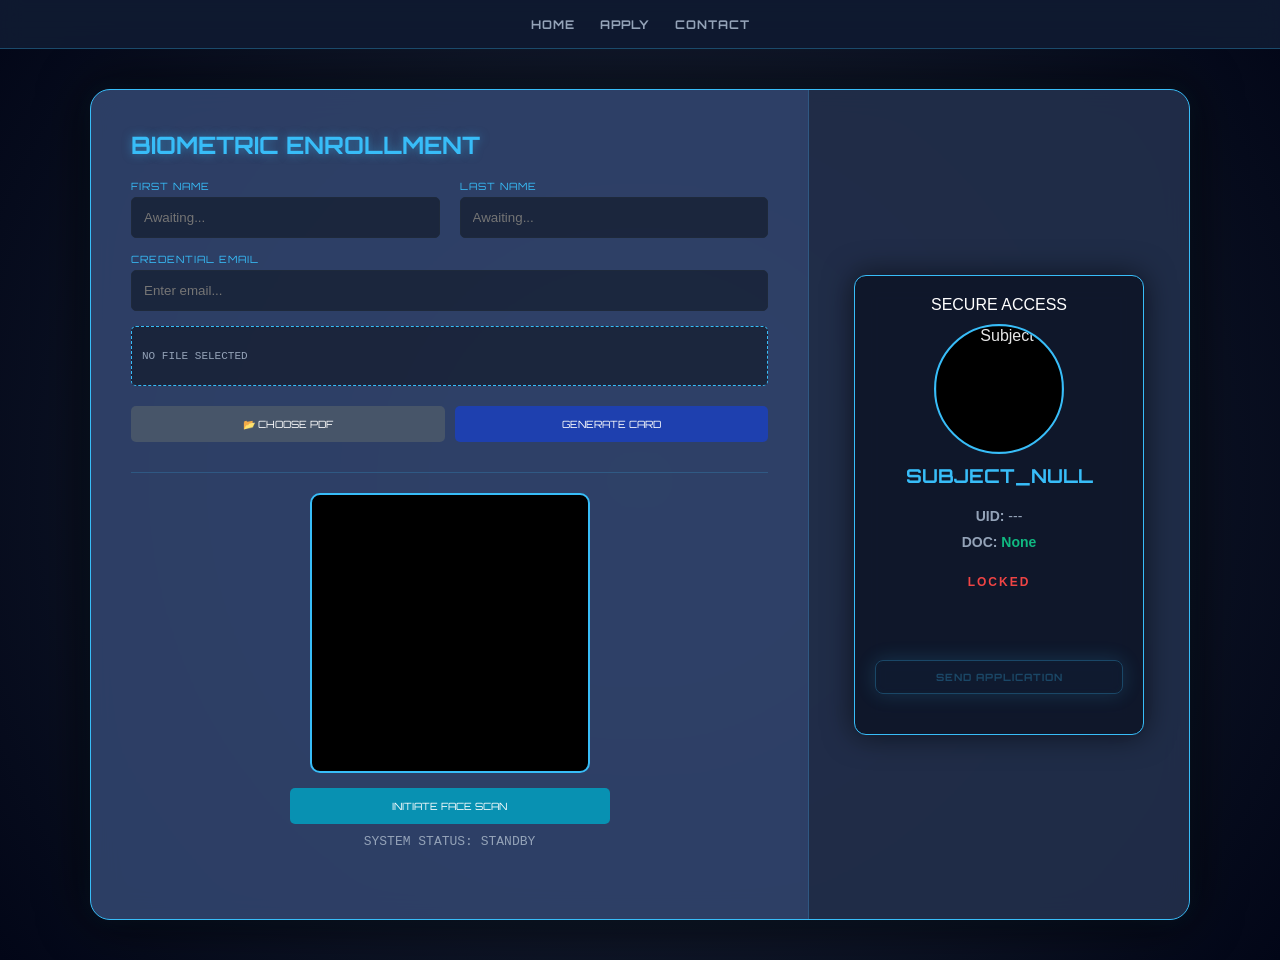
==== apply/apply.html @ 1d7ee91d "Initial stable version of portal Co-authored-by: Copilot <copilot@github.com>" ====
<!DOCTYPE html>
<html lang="en">

<head>
  <meta charset="UTF-8">
  <meta name="viewport" content="width=device-width, initial-scale=1.0">
  <title>Biometric Enrollment | Careers Portal</title>
  <link href="https://fonts.googleapis.com/css2?family=Orbitron:wght@400;700&display=swap" rel="stylesheet">
  <link rel="stylesheet" href="../main/main.css">
  <link rel="stylesheet" href="./apply.css">
</head>

<body class="terminal-body">
  <header>
    <nav class="navbar">
      <ul>
        <li><a href="../main/main.html">Home</a></li>
        <li><a href="./apply.html">Apply</a></li>
        <li><a href="../contact/contact.html">Contact</a></li>
      </ul>
    </nav>
  </header>

  <section id="apply-section">
    <div class="terminal-window">
      <div class="terminal-left">
        <h2 class="terminal-title">BIOMETRIC ENROLLMENT</h2>

        <form id="application-form">
          <div class="input-row">
            <div class="input-group">
              <label>FIRST NAME</label>
              <input type="text" id="first-name-field" placeholder="Awaiting..." required>
            </div>
            <div class="input-group">
              <label>LAST NAME</label>
              <input type="text" id="last-name-field" placeholder="Awaiting..." required>
            </div>
          </div>

          <div class="input-group">
            <label>CREDENTIAL EMAIL</label>
            <input type="email" id="email-field" placeholder="Enter email..." required>
          </div>

          <div class="file-management">
            <div class="file-preview-zone" id="file-preview-zone">
              <span id="file-display-name">NO FILE SELECTED</span>
            </div>
            <div class="action-buttons">
              <button type="button" class="tech-btn upload-btn"
                onclick="document.getElementById('file-input').click()">📂 CHOOSE PDF</button>
              <input type="file" id="file-input" accept=".pdf" hidden>
              <button type="button" id="preview-btn" class="tech-btn preview-btn">GENERATE CARD</button>
            </div>
          </div>

          <div class="camera-wrap">
            <div class="video-container">
              <video id="webcam-view" autoplay playsinline></video>
              <canvas id="capture-canvas" style="display:none;"></canvas>
              <div class="scan-net"></div>
              <div class="laser-bar" id="laser"></div>
            </div>
            <button type="button" id="scan-button" class="tech-btn scan-btn">INITIATE FACE SCAN</button>
            <p id="status-text">SYSTEM STATUS: STANDBY</p>
          </div>
        </form>
      </div>

      <div class="terminal-right">
        <div class="id-card-modern neon-glow">
          <div class="card-header">
            <div class="chip"></div>
            <span class="auth-stamp">SECURE ACCESS</span>
          </div>
          <div class="photo-area">
            <img src="https://via.placeholder.com/150" id="user-photo" alt="Subject">
          </div>
          <div class="card-body">
            <h3 id="preview-name">SUBJECT_NULL</h3>
            <p><strong>UID:</strong> <span id="preview-email">---</span></p>

            <div id="card-file-visual" class="card-file-thumb"></div>

            <p><strong>DOC:</strong> <span id="preview-file">None</span></p>
          </div>
          <div class="verify-badge locked" id="badge">LOCKED</div>
          <button type="submit" id="submit-button" class="neon-glass-btn" enabled>SEND APPLICATION</button>
        </div>
      </div>
    </div>
  </section>

  <script src="../main/main.js"></script>
  <script src="./apply.js"></script>
</body>

</html>
---- main/main.css ----
/* --- 1. GLOBAL RESET --- */
* {
    margin: 0;
    padding: 0;
    box-sizing: border-box;
    font-family: Arial, sans-serif;
}

/* --- HOME PAGE OVERHAUL --- */
body {
    background-color: #0a3e54; /* Deep Space Blue */
    color: #f8fafc;
    margin: 0;
    font-family: 'monospace';
}

h1 {
    font-family: 'Orbitron', sans-serif;
    color: #38bdf8;
    text-shadow: 0 0 20px rgba(56, 189, 248, 0.3);
    margin-top: 50px;
}

/* Style the images so they don't look too "bright" */
img {
    border-radius: 15px;
    border: 1px solid rgba(56, 189, 248, 0.2);
    box-shadow: 0 10px 30px rgba(0,0,0,0.5);
    filter: brightness(0.9); /* Subtly darkens images to match theme */
}

/* --- 2. NAVIGATION BAR --- */
header {
    background-color: #004a99;
    width: 100%;
}

.navbar {
    padding: 15px 0;
    position: sticky;
    top: 0;
    z-index: 1000;
}

.navbar ul {
    display: flex;
    justify-content: center;
    list-style: none;
    gap: 30px;
}

.navbar a {
    color: white;
    text-decoration: none;
    font-size: 1rem;
    font-weight: bold;
    transition: 0.3s;
}

.navbar a:hover {
    color: #38bdf8;
}

/* --- 3. HERO SLIDER --- */
.page-section {
    max-width: 1200px;
    margin: 0 auto;
    padding: 40px 20px;
    text-align: center;
}

.hero-text {
    margin-bottom: 30px;
}

.hero-text h1 {
    color: #004a99;
    font-size: 2.5rem;
}

.hero-banner {
    position: relative;
    width: 100%;
    height: 450px; 
    overflow: hidden;
    border-radius: 15px;
    box-shadow: 0 10px 30px rgba(0,0,0,0.1);
}

.slider-container {
    width: 100%;
    height: 100%;
    position: relative;
}

.slider-track {
    display: flex;
    height: 100%;
    transition: transform 0.8s cubic-bezier(0.45, 0, 0.55, 1);
}

.slide-link {
    min-width: 100%; 
    height: 100%;
}

.slide-link img {
    width: 100%;
    height: 100%;
    object-fit: cover;
    display: block;
}

.slider-btn {
    position: absolute;
    top: 50%;
    transform: translateY(-50%);
    background: rgba(255, 255, 255, 0.8);
    border: none;
    padding: 15px;
    cursor: pointer;
    z-index: 10;
    border-radius: 50%;
}

.prev { left: 20px; }
.next { right: 20px; }

/* --- 4. CARD LAYOUT (The missing part that was scrambling) --- */
.card-container {
    display: flex;
    justify-content: center;
    gap: 20px;
    margin-top: 50px;
    flex-wrap: wrap; /* Allows cards to wrap on mobile */
}

.card {
    background: white;
    border-radius: 10px;
    overflow: hidden;
    width: 300px; /* Fixed width for consistency */
    box-shadow: 0 4px 10px rgba(0,0,0,0.1);
    transition: transform 0.3s;
}

.card:hover {
    transform: translateY(-10px);
}

.card img {
    width: 100%;
    height: 180px;
    object-fit: cover;
}

.card-footer {
    background: #004a99;
    color: white;
    padding: 15px;
    font-weight: bold;
}

.card-link {
    text-decoration: none;
}

/* --- 5. FOOTER --- */
footer {
    background-color: #004a99;
    margin-top: 60px;
}

.footer-content {
    color: white;
    padding: 40px 0;
    text-align: center;
}

.social-icons a {
    color: white;
    font-size: 1.8rem;
    margin: 0 15px;
    text-decoration: none;
}


/* --- OVERHAUL THE CTA SECTION (The Grey Box) --- */
.home-cta {
    background: rgba(15, 23, 42, 0.8); /* Dark glass instead of grey */
    backdrop-filter: blur(10px);
    border: 1px solid rgba(56, 189, 248, 0.2);
    padding: 60px 20px;
    margin: 40px auto;
    max-width: 900px;
    border-radius: 15px;
    text-align: center;
    box-shadow: 0 0 20px rgba(0, 0, 0, 0.5);
}

.home-cta h2 {
    font-family: 'Orbitron', sans-serif;
    color: #38bdf8; /* Cyan Glow */
    text-transform: uppercase;
    letter-spacing: 2px;
    margin-bottom: 10px;
}

.home-cta p {
    color: #94a3b8;
    font-family: 'monospace';
}

/* --- THE BUTTONS INSIDE CTA --- */
.cta-buttons {
    display: flex;
    justify-content: center;
    gap: 20px;
    margin-top: 30px;
}

.btn-secondary {
    background: transparent;
    border: 1px solid #38bdf8;
    color: #38bdf8;
    padding: 12px 24px;
    font-family: 'Orbitron', sans-serif;
    font-size: 11px;
    text-decoration: none;
    transition: all 0.3s ease;
}

.btn-secondary:hover {
    background: #38bdf8;
    color: #0f172a;
    box-shadow: 0 0 15px #38bdf8;
}

/* --- THE FOOTER (Solid Blue Fix) --- */
footer {
    background: rgba(15, 23, 42, 0.95) !important; /* Dark instead of Blue */
    border-top: 1px solid rgba(56, 189, 248, 0.3);
    padding: 30px 0;
    color: #94a3b8;
    font-family: 'monospace';
    text-align: center;
}

.social-links a {
    color: #38bdf8;
    margin: 0 10px;
    font-size: 18px;
    transition: 0.3s;
}

.social-links a:hover {
    text-shadow: 0 0 10px #38bdf8;
}

/* --- THE NEON BUTTONS --- */
.btn-secondary {
    display: inline-block;
    padding: 12px 28px;
    text-decoration: none;
    font-family: 'Orbitron', sans-serif;
    font-size: 13px;
    font-weight: bold;
    color: #f9fbfc;
    background: rgba(2, 19, 117, 0.991);
    border: 1px solid #050505;
    border-radius: 8px;
    text-transform: uppercase;
    transition: all 0.3s ease;
    box-shadow: 0 0 5px rgba(100, 102, 103, 0.2);
}

.btn-secondary:hover {
    background: #68c9f3;
    color: #021e61; /* Dark text on hover */
    box-shadow: 0 0 20px rgba(56, 189, 248, 0.6);
    transform: translateY(-2px);
}

/* Responsive fix for Mobile */
@media (max-width: 600px) {
    .cta-buttons {
        flex-direction: column;
        align-items: center;
    }
    .btn-secondary {
        width: 80%;
    }
}

/* --- UPDATED NAVIGATION BAR --- */
.navbar {
    background: rgba(15, 23, 42, 0.95); /* Dark Slate */
    backdrop-filter: blur(10px);
    border-bottom: 1px solid rgba(56, 189, 248, 0.3); /* Cyan Glow Line */
    padding: 15px 0;
    position: sticky;
    top: 0;
    z-index: 1000;
}

.navbar ul {
    display: flex;
    justify-content: center;
    list-style: none;
    gap: 25px;
    margin: 0;
}

.navbar a {
    text-decoration: none;
    color: #94a3b8; /* Faded blue-gray */
    font-family: 'Orbitron', sans-serif;
    font-size: 12px;
    text-transform: uppercase;
    letter-spacing: 1px;
    transition: all 0.3s ease;
}

.navbar a:hover {
    color: #38bdf8;
    text-shadow: 0 0 10px rgba(56, 189, 248, 0.5);
}

/* --- THE CTA MODULE --- */
.home-cta-container {
    padding: 80px 20px;
    display: flex;
    justify-content: center;
    background: transparent;
}

.home-cta {
    background: rgba(15, 23, 42, 0.8); /* Dark Slate Glass */
    backdrop-filter: blur(12px);
    border: 1px solid rgba(56, 189, 248, 0.3);
    border-radius: 15px;
    padding: 60px 40px;
    max-width: 800px;
    text-align: center;
    box-shadow: 0 0 40px rgba(0, 0, 0, 0.6);
}

.home-cta h2 {
    font-family: 'Orbitron', sans-serif;
    color: #38bdf8;
    text-transform: uppercase;
    letter-spacing: 4px;
    margin-bottom: 20px;
    text-shadow: 0 0 15px rgba(56, 189, 248, 0.5);
}

.home-cta p {
    color: #94a3b8;
    font-family: 'monospace';
    font-size: 1.1rem;
    margin-bottom: 40px;
}

/* --- THE NEON BUTTONS --- */
.cta-buttons {
    display: flex;
    justify-content: center;
    gap: 25px;
}

.btn-terminal {
    display: inline-block;
    padding: 15px 35px;
    text-decoration: none;
    font-family: 'Orbitron', sans-serif;
    font-size: 13px;
    font-weight: bold;
    color: #38bdf8;
    background: transparent;
    border: 1px solid #38bdf8;
    border-radius: 4px;
    text-transform: uppercase;
    letter-spacing: 2px;
    transition: all 0.4s ease;
    position: relative;
    overflow: hidden;
}

.btn-terminal:hover {
    background: #38bdf8;
    color: #0f172a; /* Dark text on bright background */
    box-shadow: 0 0 25px rgba(56, 189, 248, 0.8);
    transform: translateY(-3px);
}

/* Responsive fix for mobile */
@media (max-width: 600px) {
    .cta-buttons {
        flex-direction: column;
        align-items: center;
    }
    .btn-terminal {
        width: 80%;
    }
}

/* --- CONTAINER --- */
.terminal-card-container {
    display: flex;
    justify-content: center;
    gap: 30px;
    padding: 50px 20px;
    flex-wrap: wrap;
}

/* --- THE CARD --- */
.terminal-card {
    width: 320px;
    background: rgba(15, 23, 42, 0.7);
    backdrop-filter: blur(12px);
    border: 1px solid rgba(56, 189, 248, 0.2); /* Subtle cyan border */
    border-radius: 4px; /* Sharper corners look more technical */
    overflow: hidden;
    position: relative;
    transition: all 0.4s ease;
}

.terminal-card:hover {
    transform: translateY(-8px);
    border-color: #38bdf8;
    box-shadow: 0 0 30px rgba(56, 189, 248, 0.2);
}

/* --- IMAGE & SCANLINE EFFECT --- */
.image-wrapper {
    position: relative;
    height: 180px;
    overflow: hidden;
    border-bottom: 1px solid rgba(56, 189, 248, 0.2);
}

.image-wrapper img {
    width: 100%;
    height: 100%;
    object-fit: cover;
    filter: grayscale(30%) brightness(0.7);
    transition: 0.5s ease;
}

.terminal-card:hover img {
    filter: grayscale(0%) brightness(1);
    transform: scale(1.1);
}

.scan-line {
    position: absolute;
    top: 0;
    left: 0;
    width: 100%;
    height: 2px;
    background: rgba(56, 189, 248, 0.5);
    box-shadow: 0 0 10px #38bdf8;
    animation: scan 3s linear infinite;
    pointer-events: none;
}

@keyframes scan {
    0% { top: 0%; }
    100% { top: 100%; }
}

/* --- CONTENT AREA --- */
.card-content {
    padding: 25px;
    text-align: left;
}

.status-tag {
    font-family: 'monospace';
    font-size: 10px;
    color: #38bdf8;
    background: rgba(56, 189, 248, 0.1);
    padding: 2px 8px;
    border-radius: 2px;
    display: inline-block;
    margin-bottom: 12px;
}

.card-content h3 {
    font-family: 'Orbitron', sans-serif;
    color: #fff;
    font-size: 1.2rem;
    margin-bottom: 10px;
    text-transform: uppercase;
    letter-spacing: 1px;
}

.card-content p {
    font-family: 'monospace';
    color: #94a3b8;
    font-size: 13px;
    line-height: 1.5;
}

/* Clear Underline on Links */
.card-link {
    text-decoration: none;
}

/* --- IMPROVED SUBTLE LASER SCAN --- */
.scan-line {
    position: absolute;
    top: 0;
    left: 0;
    width: 100%;
    height: 100px; /* Thicker area for a soft gradient */
    /* A gradient that fades out so it's not a harsh line */
    background: linear-gradient(
        to bottom,
        transparent,
        rgba(56, 189, 248, 0.2) 50%,
        transparent
    );
    box-shadow: 0 0 15px rgba(56, 189, 248, 0.1);
    z-index: 5;
    animation: laser-scan 4s ease-in-out infinite;
    pointer-events: none;
    opacity: 0.4; /* Keep it faint by default */
}

/* Make it slightly more visible on hover to show "active" scanning */
.terminal-card:hover .scan-line {
    opacity: 0.8;
    background: linear-gradient(
        to bottom,
        transparent,
        rgba(56, 189, 248, 0.4) 50%,
        transparent
    );
}

@keyframes laser-scan {
    0% { transform: translateY(-100%); }
    100% { transform: translateY(200%); }
}

/* --- ADD A HUD VIGNETTE --- */
/* This adds a dark 'frame' inside the image so the laser feels contained */
.image-wrapper::after {
    content: "";
    position: absolute;
    top: 0;
    left: 0;
    width: 100%;
    height: 100%;
    background: radial-gradient(circle, transparent 50%, rgba(15, 23, 42, 0.6) 100%);
    z-index: 4;
    pointer-events: none;
}
---- apply/apply.css ----
/* --- 1. TERMINAL LAYOUT & BACKGROUND --- */
.terminal-body {
    background: radial-gradient(circle at center, #1e293b 0%, #020617 100%);
    min-height: 100vh;
    display: flex;
    flex-direction: column;
}

#apply-section {
    flex: 1;
    display: flex;
    justify-content: center;
    align-items: center; /* Centers the whole window on the screen */
    padding: 40px 20px;
}

.terminal-window {
    display: flex;
    width: 1100px; /* Large rectangle */
    min-height: 750px;
    background: rgba(49, 68, 109, 0.9);
    backdrop-filter: blur(15px);
    border: 1px solid #38bdf8;
    border-radius: 20px;
    box-shadow: 0 0 50px rgba(0, 0, 0, 0.8), 0 0 20px rgba(56, 189, 248, 0.1);
    overflow: hidden;
}

/* --- 2. LEFT SIDE (Inputs & Camera) --- */
.terminal-left {
    flex: 1.2;
    padding: 40px;
    border-right: 1px solid rgba(56, 189, 248, 0.2);
}

.terminal-title {
    font-family: 'Orbitron', sans-serif;
    color: #38bdf8; /* Bright blue for visibility */
    font-size: 1.5rem;
    margin-bottom: 20px;
    text-shadow: 0 0 10px rgba(56, 189, 248, 0.5);
}

.input-row {
    display: flex;
    gap: 20px;
}

.input-group {
    flex: 1;
    margin-bottom: 15px;
}

.input-group label {
    display: block;
    color: #38bdf8; /* Visible cyan labels */
    font-family: 'Orbitron', sans-serif;
    font-size: 11px;
    margin-bottom: 8px;
    letter-spacing: 1px;
}

.input-group input {
    width: 100%;
    background: rgba(0, 0, 0, 0.4);
    border: 1px solid #1e293b;
    padding: 12px;
    color: #fff;
    border-radius: 5px;
}

/* --- 3. CAMERA & SCANNER --- */
.camera-wrap {
    display: flex;
    flex-direction: column;
    align-items: center;
    margin: 30px 0;
}

.video-container {
    position: relative;
    width: 320px; /* Large enough for a person */
    height: 320px;
    background: #000;
    border: 2px solid #38bdf8;
    border-radius: 10px;
    overflow: hidden;
    margin-bottom: 15px; /* Pushes button below */
}

#webcam-view {
    width: 100%;
    height: 100%;
    object-fit: cover;
    transform: scaleX(-1); /* Mirror effect */
}

.scan-net {
    position: absolute;
    inset: 0;
    background-image: linear-gradient(rgba(56, 189, 248, 0.2) 1px, transparent 1px),
                      linear-gradient(90deg, rgba(56, 189, 248, 0.2) 1px, transparent 1px);
    background-size: 25px 25px;
    display: none;
    pointer-events: none;
}

.laser-bar {
    position: absolute;
    width: 100%;
    height: 3px;
    background: #38bdf8;
    box-shadow: 0 0 15px #38bdf8;
    top: 0;
    display: none;
    animation: moveLaser 3s infinite linear;
}

@keyframes moveLaser {
    0% { top: 0; }
    100% { top: 100%; }
}

#status-text {
    font-family: monospace;
    color: #94a3b8;
    margin-top: 10px;
}

/* --- 4. PREVIEW CARD & RIGHT SIDE --- */
.terminal-right {
    flex: 0.8;
    display: flex;
    justify-content: center;
    align-items: center;
    background: rgba(0, 0, 0, 0.2);
}

.id-card-modern {
    background: #fff;
    width: 350px;
    padding: 30px;
    border-radius: 15px;
    color: #1e293b;
    box-shadow: 0 10px 40px rgba(0,0,0,0.5);
    display: flex;
    flex-direction: column;
    align-items: center;
}

.photo-area {
    width: 130px;
    height: 130px;
    border-radius: 50%;
    border: 4px solid #1e293b;
    overflow: hidden;
    margin: 15px 0;
}

.photo-area img {
    width: 100%;
    height: 100%;
    object-fit: cover;
}

.card-body {
    width: 100%;
    text-align: center;
}

.card-body h3 {
    font-family: 'Orbitron', sans-serif;
    margin-bottom: 15px;
    font-size: 1.2rem;
}

.verify-badge {
    margin-top: 15px;
    font-weight: bold;
    font-size: 12px;
    letter-spacing: 2px;
}

.locked { color: #ef4444; }
.unlocked { color: #10b981; }

/* --- 5. NEON GLASSY SEND BUTTON --- */
.neon-glass-btn {
    width: 100%;
    margin-top: 25px;
    padding: 15px;
    background: rgba(56, 189, 248, 0.1);
    backdrop-filter: blur(5px);
    border: 2px solid #38bdf8;
    color: #38bdf8;
    font-family: 'Orbitron', sans-serif;
    font-weight: bold;
    border-radius: 8px;
    cursor: not-allowed;
    transition: 0.4s;
    opacity: 0.4;
}

.neon-glass-btn:enabled {
    cursor: pointer;
    opacity: 1;
    box-shadow: 0 0 20px rgba(56, 189, 248, 0.6);
}

.neon-glass-btn:hover:enabled {
    background: #38bdf8;
    color: #000;
    box-shadow: 0 0 30px #38bdf8;
}

/* --- 6. ACTION BUTTONS (Upload/Generate) --- */
.action-buttons {
    display: flex;
    gap: 10px;
    margin-top: 20px;
}

.tech-btn {
    flex: 1;
    padding: 12px;
    font-family: 'Orbitron', sans-serif;
    font-size: 10px;
    border: none;
    border-radius: 5px;
    cursor: pointer;
    color: #fff;
    transition: 0.3s;
}

.upload-btn { background: #475569; }
.preview-btn { background: #1e40af; }
.scan-btn { 
    background: #0891b2; 
    width: 320px; /* Matches camera width */
}

.tech-btn:hover { filter: brightness(1.2); }



.file-preview-zone {
    width: 100%;
    height: 60px;
    background: rgba(0, 0, 0, 0.5);
    border: 1px dashed #38bdf8;
    margin-bottom: 10px;
    display: flex;
    align-items: center;
    padding: 10px;
    border-radius: 5px;
}

#file-icon {
    width: 30px;
    height: 30px;
    margin-right: 15px;
    background-size: contain;
    background-repeat: no-repeat;
}

/* When a PDF is detected, we show this icon */
.pdf-detected #file-icon {
    background-image: url('https://cdn-icons-png.flaticon.com/512/337/337946.png'); /* PDF Icon */
}

#file-display-name {
    color: #94a3b8;
    font-size: 12px;
    font-family: monospace;
}

#preview-file {
    display: inline-block;
    max-width: 180px; /* Limits width so it doesn't spill off the card */
    white-space: nowrap;
    overflow: hidden;
    text-overflow: ellipsis; /* Adds "..." if the name is too long */
    vertical-align: bottom;
}

/* Visible Labels */
.input-group label {
    color: #38bdf8; /* Bright cyan for the Pi terminal look */
    font-size: 10px;
    font-family: 'Orbitron', sans-serif;
    margin-bottom: 5px;
    display: block;
}

/* Fixes the "No File Selected" box and Button alignment */
.file-management {
    margin-bottom: 20px;
}

.file-preview-zone {
    background: rgba(0, 0, 0, 0.4);
    border: 1px dashed #38bdf8;
    padding: 10px;
    text-align: center;
    border-radius: 5px;
    margin-bottom: 10px;
}

#file-display-name {
    color: #94a3b8;
    font-size: 11px;
    font-family: monospace;
}

/* Action Buttons row */
.action-buttons {
    display: flex;
    gap: 10px;
}

/* Video/Camera centering */
.camera-wrap {
    text-align: center;
    border-top: 1px solid rgba(56, 189, 248, 0.2);
    padding-top: 20px;
}

.video-container {
    width: 280px;
    height: 280px;
    margin: 0 auto 15px;
    border: 2px solid #38bdf8;
    position: relative;
    background: #000;
}

/* Glassy Neon Button inside the card */
.neon-glass-btn {
    width: 90%;
    margin: 20px auto;
    padding: 12px;
    background: rgba(56, 189, 248, 0.1);
    border: 1px solid #38bdf8;
    color: #38bdf8;
    backdrop-filter: blur(5px);
    cursor: pointer;
    font-weight: bold;
    box-shadow: 0 0 15px rgba(56, 189, 248, 0.3);
}

.neon-glass-btn:disabled {
    opacity: 0.3;
    cursor: not-allowed;
}

/* Container Fix */
.terminal-right {
    flex: 1;
    display: flex;
    justify-content: center;
    align-items: center;
    background: rgba(0, 0, 0, 0.3); /* Darkens the right side */
    padding: 20px;
}

/* THE CARD FIX */
.id-card-modern {
    background: rgba(15, 23, 42, 0.8); /* Changed from White to Dark Glass */
    backdrop-filter: blur(10px);
    border: 1px solid rgba(56, 189, 248, 0.3);
    width: 100%;
    max-width: 380px; /* Controls size */
    height: 550px;
    border-radius: 20px;
    padding: 30px;
    display: flex;
    flex-direction: column;
    align-items: center;
    color: white; /* Text visibility */
    box-shadow: 0 0 30px rgba(0,0,0,0.5);
}

/* PHOTO AREA FIX */
.photo-area {
    width: 180px; /* Made bigger */
    height: 180px;
    border-radius: 50%;
    border: 3px solid #38bdf8;
    overflow: hidden;
    margin: 20px 0;
    background: #000;
    display: flex;
    justify-content: center;
    align-items: center;
}

#user-photo {
    width: 100%;
    height: 100%;
    object-fit: cover; /* This makes the photo fill the circle perfectly */
}

/* DIVIDER & TEXT */
.card-body h3 {
    font-family: 'Orbitron';
    color: #38bdf8;
    margin-bottom: 20px;
}

.card-body p {
    font-size: 14px;
    margin: 10px 0;
    color: #94a3b8;
}

#preview-file {
    color: #10b981; /* Keep the green for the filename */
    font-weight: bold;
}

/* --- RESIZE THE CARD --- */
.id-card-modern {
    background: rgba(15, 23, 42, 0.9);
    backdrop-filter: blur(10px);
    border: 1px solid rgba(56, 189, 248, 0.3);
    width: 320px;       /* Shrunk from 380px */
    height: 500px;      /* Shrunk from 550px */
    border-radius: 15px;
    padding: 20px;      /* Tighter padding */
    display: flex;
    flex-direction: column;
    align-items: center;
    box-shadow: 0 0 20px rgba(0,0,0,0.5);
    transition: transform 0.3s ease;
}

.card-file-thumb {
    width: 60px;
    height: 80px;
    margin: 10px auto;
    border: 1px solid rgba(56, 189, 248, 0.5);
    background: rgba(0, 0, 0, 0.3);
    display: none; /* JS will turn this on */
    background-size: cover;
    background-position: center;
}

/* Resize Photo Area to match smaller card */
.photo-area {
    width: 140px; 
    height: 140px;
    border: 2px solid #38bdf8;
    margin: 10px 0;
}

/* --- 1. STOP THE SQUEEZING --- */
#user-photo {
    width: 100%;
    height: 100%;
    object-fit: cover; /* Crucial: This maintains the photo's proportions */
    display: block;
}

/* --- 2. FIX THE FILE THUMBNAIL ON THE CARD --- */
.card-file-thumb {
    width: 80px;            /* Slightly bigger to see it better */
    height: 100px;
    margin: 10px auto;
    border: 1px solid #38bdf8;
    background-color: #000; /* Contrast for the thumbnail */
    background-size: contain; /* Ensures we see the whole document */
    background-repeat: no-repeat;
    background-position: center;
    display: none;          /* Shown via JS */
}

/* --- 3. RESIZE THE RIGHT PANEL --- */
.terminal-right {
    flex: 0 0 400px;       /* Fixed width: stops it from taking the whole page */
    display: flex;
    justify-content: center;
    align-items: center;
    padding: 40px;
}

.id-card-modern {
    width: 300px;          /* Compact, professional size */
    height: auto;          /* Let it grow naturally with content */
    min-height: 480px;
    padding: 25px;
    background: rgba(15, 23, 42, 0.95);
    border: 1px solid #38bdf8;
    border-radius: 12px;
    box-shadow: 0 0 40px rgba(0, 0, 0, 0.8);
}


/* 1. Control the Right Side container */
.terminal-right {
    flex: 0 0 380px; /* Locks the width of the right panel */
    display: flex;
    justify-content: center;
    align-items: center;
    padding: 20px;
}

/* 2. Shrink the Actual Card */
.id-card-modern {
    width: 290px;         /* Much more compact */
    min-height: 460px;    /* Shorter height */
    padding: 20px;
    background: rgba(15, 23, 42, 0.95);
    border: 1px solid #38bdf8;
    border-radius: 12px;
    box-shadow: 0 0 30px rgba(0, 0, 0, 0.6);
    display: flex;
    flex-direction: column;
    align-items: center;
    text-align: center;
}

/* 3. Scale the inner elements to fit the new size */
.photo-area {
    width: 130px; 
    height: 130px;
    margin-bottom: 10px;
}

.card-file-thumb {
    width: 50px;   /* Smaller document preview */
    height: 70px;
    margin: 5px auto;
}

/* 4. The Send Button (Inactive/Active Styles) */
#submit-button {
    width: 100%;
    margin-top: auto; /* Pushes button to bottom */
    padding: 10px;
    background: rgba(56, 189, 248, 0.1);
    border: 1px solid #38bdf8;
    color: #38bdf8;
    text-transform: uppercase;
    letter-spacing: 1px;
    font-size: 10px;
    cursor: not-allowed;
    opacity: 0.3;
    transition: all 0.3s ease;
}

#submit-button.active {
    background: #38bdf8;
    color: #000;
    opacity: 1;
    cursor: pointer;
    box-shadow: 0 0 15px #38bdf8;
}


#laser {
    position: absolute;
    top: 0;
    left: 0;
    width: 100%;
    height: 4px;
    background: #38bdf8;
    box-shadow: 0 0 20px #38bdf8;
    display: none; /* Hidden until JS activates it */
    animation: scan-move 2s linear infinite;
    z-index: 10;
}

@keyframes scan-move {
    0% { top: 0%; }
    100% { top: 100%; }
}
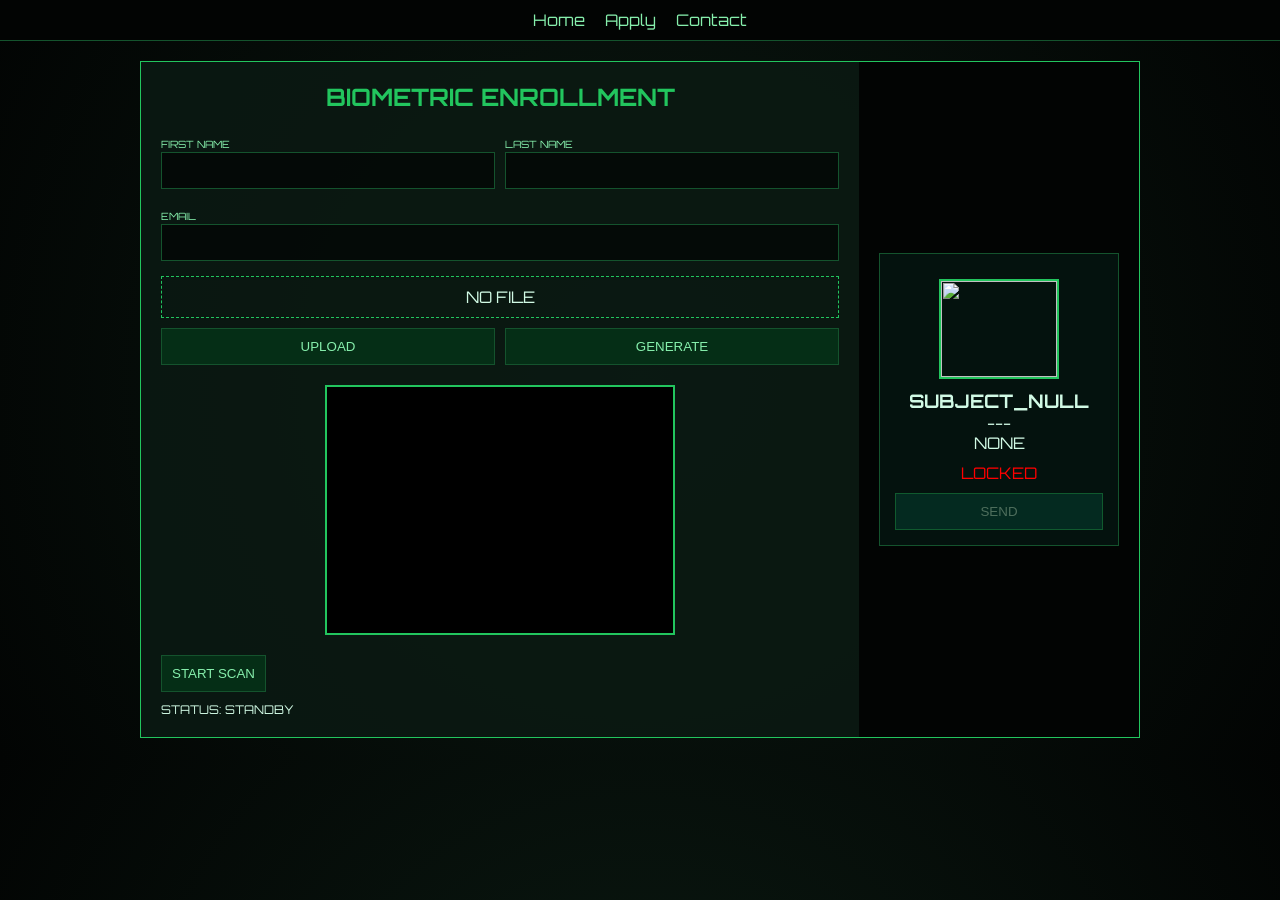
==== commit e559ae07: "made some changes to the background color  and the apply page structure" ====
--- a/apply/apply.html
+++ b/apply/apply.html
@@ -4,96 +4,78 @@
 <head>
   <meta charset="UTF-8">
   <meta name="viewport" content="width=device-width, initial-scale=1.0">
-  <title>Biometric Enrollment | Careers Portal</title>
+  <link rel="stylesheet" href="/apply/apply.css">
+  <title>Biometric Enrollment</title>
   <link href="https://fonts.googleapis.com/css2?family=Orbitron:wght@400;700&display=swap" rel="stylesheet">
-  <link rel="stylesheet" href="../main/main.css">
-  <link rel="stylesheet" href="./apply.css">
+
 </head>
-
-<body class="terminal-body">
+<body>
   <header>
     <nav class="navbar">
       <ul>
-        <li><a href="../main/main.html">Home</a></li>
-        <li><a href="./apply.html">Apply</a></li>
-        <li><a href="../contact/contact.html">Contact</a></li>
+        <li><a href="../index.html">Home</a></li>
+        <li><a href="/apply/apply.html">Apply</a></li>
+        <li><a href="/contact/contact.html">Contact</a></li>
       </ul>
     </nav>
   </header>
 
-  <section id="apply-section">
-    <div class="terminal-window">
-      <div class="terminal-left">
-        <h2 class="terminal-title">BIOMETRIC ENROLLMENT</h2>
-
-        <form id="application-form">
-          <div class="input-row">
-            <div class="input-group">
-              <label>FIRST NAME</label>
-              <input type="text" id="first-name-field" placeholder="Awaiting..." required>
+  <main>
+    <section id="apply-section">
+      <div class="terminal-window">
+        <!-- LEFT -->
+        <div class="terminal-left">
+          <h2 class="terminal-title">BIOMETRIC ENROLLMENT</h2>
+          <form id="form">
+            <div class="input-row">
+              <div class="input-group">
+                <label>FIRST NAME</label>
+                <input type="text" id="first">
+              </div>
+              <div class="input-group">
+                <label>LAST NAME</label>
+                <input type="text" id="last">
+              </div>
             </div>
             <div class="input-group">
-              <label>LAST NAME</label>
-              <input type="text" id="last-name-field" placeholder="Awaiting..." required>
+              <label>EMAIL</label>
+              <input type="email" id="email">
             </div>
+            <div class="file-preview-zone" id="file-name">NO FILE</div>
+            <div class="action-buttons">
+              <button type="button" class="tech-btn" id="upload">UPLOAD</button>
+              <input type="file" id="file" hidden>
+              <button type="button" class="tech-btn" id="generate">GENERATE</button>
+            </div>
+            <div class="video-container">
+              <video id="video" autoplay playsinline></video>
+              <div class="laser" id="laser"></div>
+            </div>
+            <button type="button" class="tech-btn" id="scan">START SCAN</button>
+            <p id="status-text">STATUS: STANDBY</p>
+          </form>
+        </div>
+        <!-- RIGHT -->
+        <div class="terminal-right">
+          <div class="id-card-modern">
+            <div class="photo-area">
+              <img id="preview-img" src="https://via.placeholder.com/150">
+            </div>
+            <h3 id="preview-name">SUBJECT_NULL</h3>
+            <p id="preview-email">---</p>
+            <p id="preview-file">NONE</p>
+            <div class="verify-badge" id="badge">LOCKED</div>
+            <button id="submit" class="neon-glass-btn" disabled>SEND</button>
           </div>
+        </div>
 
-          <div class="input-group">
-            <label>CREDENTIAL EMAIL</label>
-            <input type="email" id="email-field" placeholder="Enter email..." required>
-          </div>
-
-          <div class="file-management">
-            <div class="file-preview-zone" id="file-preview-zone">
-              <span id="file-display-name">NO FILE SELECTED</span>
-            </div>
-            <div class="action-buttons">
-              <button type="button" class="tech-btn upload-btn"
-                onclick="document.getElementById('file-input').click()">📂 CHOOSE PDF</button>
-              <input type="file" id="file-input" accept=".pdf" hidden>
-              <button type="button" id="preview-btn" class="tech-btn preview-btn">GENERATE CARD</button>
-            </div>
-          </div>
-
-          <div class="camera-wrap">
-            <div class="video-container">
-              <video id="webcam-view" autoplay playsinline></video>
-              <canvas id="capture-canvas" style="display:none;"></canvas>
-              <div class="scan-net"></div>
-              <div class="laser-bar" id="laser"></div>
-            </div>
-            <button type="button" id="scan-button" class="tech-btn scan-btn">INITIATE FACE SCAN</button>
-            <p id="status-text">SYSTEM STATUS: STANDBY</p>
-          </div>
-        </form>
       </div>
 
-      <div class="terminal-right">
-        <div class="id-card-modern neon-glow">
-          <div class="card-header">
-            <div class="chip"></div>
-            <span class="auth-stamp">SECURE ACCESS</span>
-          </div>
-          <div class="photo-area">
-            <img src="https://via.placeholder.com/150" id="user-photo" alt="Subject">
-          </div>
-          <div class="card-body">
-            <h3 id="preview-name">SUBJECT_NULL</h3>
-            <p><strong>UID:</strong> <span id="preview-email">---</span></p>
+    </section>
+  </main>
 
-            <div id="card-file-visual" class="card-file-thumb"></div>
 
-            <p><strong>DOC:</strong> <span id="preview-file">None</span></p>
-          </div>
-          <div class="verify-badge locked" id="badge">LOCKED</div>
-          <button type="submit" id="submit-button" class="neon-glass-btn" enabled>SEND APPLICATION</button>
-        </div>
-      </div>
-    </div>
-  </section>
-
-  <script src="../main/main.js"></script>
-  <script src="./apply.js"></script>
+<script src="/apply/apply.js"></script>
 </body>
 
 </html>
--- a/apply/apply.css
+++ b/apply/apply.css
@@ -1,576 +1,186 @@
-/* --- 1. TERMINAL LAYOUT & BACKGROUND --- */
-.terminal-body {
-    background: radial-gradient(circle at center, #1e293b 0%, #020617 100%);
-    min-height: 100vh;
-    display: flex;
-    flex-direction: column;
+
+
+/* ===== RESET ===== */
+* { margin:0; padding:0; box-sizing:border-box; }
+
+body {
+    font-family: 'Orbitron', sans-serif;
+    background: radial-gradient(circle at center, #0b1a12 0%, #020403 100%);
+    color: #d1fae5;
 }
 
-#apply-section {
-    flex: 1;
-    display: flex;
-    justify-content: center;
-    align-items: center; /* Centers the whole window on the screen */
-    padding: 40px 20px;
+/* NAV */
+.navbar {
+    background:#020403;
+    border-bottom:1px solid #14532d;
+    padding:10px;
+}
+.navbar ul {
+    display:flex;
+    justify-content:center;
+    gap:20px;
+    list-style:none;
+}
+.navbar a {
+    color:#86efac;
+    text-decoration:none;
 }
 
+/* LAYOUT */
+#apply-section {
+    display:flex;
+    justify-content:center;
+    padding:20px;
+}
 .terminal-window {
-    display: flex;
-    width: 1100px; /* Large rectangle */
-    min-height: 750px;
-    background: rgba(49, 68, 109, 0.9);
-    backdrop-filter: blur(15px);
-    border: 1px solid #38bdf8;
-    border-radius: 20px;
-    box-shadow: 0 0 50px rgba(0, 0, 0, 0.8), 0 0 20px rgba(56, 189, 248, 0.1);
-    overflow: hidden;
+    display:flex;
+    width:100%;
+    max-width:1000px;
+    border:1px solid #22c55e;
+    background:rgba(10,25,18,0.9);
 }
 
-/* --- 2. LEFT SIDE (Inputs & Camera) --- */
+/* LEFT */
 .terminal-left {
-    flex: 1.2;
-    padding: 40px;
-    border-right: 1px solid rgba(56, 189, 248, 0.2);
+    flex:1;
+    padding:20px;
 }
-
 .terminal-title {
-    font-family: 'Orbitron', sans-serif;
-    color: #38bdf8; /* Bright blue for visibility */
-    font-size: 1.5rem;
-    margin-bottom: 20px;
-    text-shadow: 0 0 10px rgba(56, 189, 248, 0.5);
+    text-align:center;
+    color:#22c55e;
+    margin-bottom:20px;
 }
 
 .input-row {
-    display: flex;
-    gap: 20px;
+    display:flex;
+    gap:10px;
+}
+.input-group {
+    flex:1;
+    margin-bottom:15px;
+}
+.input-group label {
+    font-size:10px;
+    color:#86efac;
+}
+.input-group input {
+    width:100%;
+    padding:10px;
+    background:rgba(0,0,0,0.6);
+    border:1px solid #14532d;
+    color:#d1fae5;
 }
 
-.input-group {
-    flex: 1;
-    margin-bottom: 15px;
+/* FILE */
+.file-preview-zone {
+    border:1px dashed #22c55e;
+    padding:10px;
+    text-align:center;
+    margin-bottom:10px;
+}
+.action-buttons {
+    display:flex;
+    gap:10px;
+}
+.tech-btn {
+    flex:1;
+    padding:10px;
+    background:#052e16;
+    border:1px solid #14532d;
+    color:#86efac;
+    cursor:pointer;
 }
 
-.input-group label {
-    display: block;
-    color: #38bdf8; /* Visible cyan labels */
-    font-family: 'Orbitron', sans-serif;
-    font-size: 11px;
-    margin-bottom: 8px;
-    letter-spacing: 1px;
+/* CAMERA */
+.video-container {
+    display: flex;
+    margin:20px auto;
+    width: 350px;
+    height:250px;
+    place-items: center;
+    background:black;
+    border:2px solid #22c55e;
+    position:relative;
 }
-
-.input-group input {
-    width: 100%;
-    background: rgba(0, 0, 0, 0.4);
-    border: 1px solid #1e293b;
-    padding: 12px;
-    color: #fff;
-    border-radius: 5px;
+video {
+    width:100%;
+    height:100%;
+    object-fit:cover;
 }
-
-/* --- 3. CAMERA & SCANNER --- */
-.camera-wrap {
-    display: flex;
-    flex-direction: column;
-    align-items: center;
-    margin: 30px 0;
+.laser {
+    position:absolute;
+    width:100%;
+    height:3px;
+    background:#22c55e;
+    top:0;
+    display:none;
+    animation:scan 2s linear infinite;
 }
-
-.video-container {
-    position: relative;
-    width: 320px; /* Large enough for a person */
-    height: 320px;
-    background: #000;
-    border: 2px solid #38bdf8;
-    border-radius: 10px;
-    overflow: hidden;
-    margin-bottom: 15px; /* Pushes button below */
-}
-
-#webcam-view {
-    width: 100%;
-    height: 100%;
-    object-fit: cover;
-    transform: scaleX(-1); /* Mirror effect */
-}
-
-.scan-net {
-    position: absolute;
-    inset: 0;
-    background-image: linear-gradient(rgba(56, 189, 248, 0.2) 1px, transparent 1px),
-                      linear-gradient(90deg, rgba(56, 189, 248, 0.2) 1px, transparent 1px);
-    background-size: 25px 25px;
-    display: none;
-    pointer-events: none;
-}
-
-.laser-bar {
-    position: absolute;
-    width: 100%;
-    height: 3px;
-    background: #38bdf8;
-    box-shadow: 0 0 15px #38bdf8;
-    top: 0;
-    display: none;
-    animation: moveLaser 3s infinite linear;
-}
-
-@keyframes moveLaser {
-    0% { top: 0; }
-    100% { top: 100%; }
+@keyframes scan {
+    0%{ top:0 }
+    100%{ top:100% }
 }
 
 #status-text {
-    font-family: monospace;
-    color: #94a3b8;
-    margin-top: 10px;
+    margin-top:10px;
+    font-size:12px;
 }
 
-/* --- 4. PREVIEW CARD & RIGHT SIDE --- */
+/* RIGHT */
 .terminal-right {
-    flex: 0.8;
-    display: flex;
-    justify-content: center;
-    align-items: center;
-    background: rgba(0, 0, 0, 0.2);
+    width:280px;
+    display:flex;
+    align-items:center;
+    justify-content:center;
+    background:#020403;
 }
 
+/* CARD */
 .id-card-modern {
-    background: #fff;
-    width: 350px;
-    padding: 30px;
-    border-radius: 15px;
-    color: #1e293b;
-    box-shadow: 0 10px 40px rgba(0,0,0,0.5);
-    display: flex;
-    flex-direction: column;
-    align-items: center;
+    width:240px;
+    padding:15px;
+    background:rgba(5,20,15,0.95);
+    border:1px solid #14532d;
+    text-align:center;
 }
-
 .photo-area {
-    width: 130px;
-    height: 130px;
-    border-radius: 50%;
-    border: 4px solid #1e293b;
-    overflow: hidden;
-    margin: 15px 0;
+    width:120px;
+    height:100px;
+    margin:10px auto;
+    border:2px solid #22c55e;
 }
-
 .photo-area img {
-    width: 100%;
-    height: 100%;
-    object-fit: cover;
-}
-
-.card-body {
-    width: 100%;
-    text-align: center;
-}
-
-.card-body h3 {
-    font-family: 'Orbitron', sans-serif;
-    margin-bottom: 15px;
-    font-size: 1.2rem;
+    width:100%;
+    height:100%;
+    object-fit:cover;
 }
 
 .verify-badge {
-    margin-top: 15px;
-    font-weight: bold;
-    font-size: 12px;
-    letter-spacing: 2px;
+    margin-top:10px;
+    color:red;
 }
 
-.locked { color: #ef4444; }
-.unlocked { color: #10b981; }
-
-/* --- 5. NEON GLASSY SEND BUTTON --- */
 .neon-glass-btn {
-    width: 100%;
-    margin-top: 25px;
-    padding: 15px;
-    background: rgba(56, 189, 248, 0.1);
-    backdrop-filter: blur(5px);
-    border: 2px solid #38bdf8;
-    color: #38bdf8;
-    font-family: 'Orbitron', sans-serif;
-    font-weight: bold;
-    border-radius: 8px;
-    cursor: not-allowed;
-    transition: 0.4s;
-    opacity: 0.4;
+    width:100%;
+    margin-top:10px;
+    padding:10px;
+    background:#064e3b;
+    border:1px solid #22c55e;
+    color:#bbf7d0;
+    opacity:0.4;
+    cursor:not-allowed;
+}
+.neon-glass-btn.active {
+    opacity:1;
+    background:#22c55e;
+    color:black;
+    cursor:pointer;
 }
 
-.neon-glass-btn:enabled {
-    cursor: pointer;
-    opacity: 1;
-    box-shadow: 0 0 20px rgba(56, 189, 248, 0.6);
+/* RESPONSIVE */
+@media(max-width:768px){
+    .terminal-window{ flex-direction:column; }
+    .terminal-right{ width:100%; padding:20px; }
+    .input-row{ flex-direction:column; }
 }
 
-.neon-glass-btn:hover:enabled {
-    background: #38bdf8;
-    color: #000;
-    box-shadow: 0 0 30px #38bdf8;
-}
-
-/* --- 6. ACTION BUTTONS (Upload/Generate) --- */
-.action-buttons {
-    display: flex;
-    gap: 10px;
-    margin-top: 20px;
-}
-
-.tech-btn {
-    flex: 1;
-    padding: 12px;
-    font-family: 'Orbitron', sans-serif;
-    font-size: 10px;
-    border: none;
-    border-radius: 5px;
-    cursor: pointer;
-    color: #fff;
-    transition: 0.3s;
-}
-
-.upload-btn { background: #475569; }
-.preview-btn { background: #1e40af; }
-.scan-btn { 
-    background: #0891b2; 
-    width: 320px; /* Matches camera width */
-}
-
-.tech-btn:hover { filter: brightness(1.2); }
-
-
-
-.file-preview-zone {
-    width: 100%;
-    height: 60px;
-    background: rgba(0, 0, 0, 0.5);
-    border: 1px dashed #38bdf8;
-    margin-bottom: 10px;
-    display: flex;
-    align-items: center;
-    padding: 10px;
-    border-radius: 5px;
-}
-
-#file-icon {
-    width: 30px;
-    height: 30px;
-    margin-right: 15px;
-    background-size: contain;
-    background-repeat: no-repeat;
-}
-
-/* When a PDF is detected, we show this icon */
-.pdf-detected #file-icon {
-    background-image: url('https://cdn-icons-png.flaticon.com/512/337/337946.png'); /* PDF Icon */
-}
-
-#file-display-name {
-    color: #94a3b8;
-    font-size: 12px;
-    font-family: monospace;
-}
-
-#preview-file {
-    display: inline-block;
-    max-width: 180px; /* Limits width so it doesn't spill off the card */
-    white-space: nowrap;
-    overflow: hidden;
-    text-overflow: ellipsis; /* Adds "..." if the name is too long */
-    vertical-align: bottom;
-}
-
-/* Visible Labels */
-.input-group label {
-    color: #38bdf8; /* Bright cyan for the Pi terminal look */
-    font-size: 10px;
-    font-family: 'Orbitron', sans-serif;
-    margin-bottom: 5px;
-    display: block;
-}
-
-/* Fixes the "No File Selected" box and Button alignment */
-.file-management {
-    margin-bottom: 20px;
-}
-
-.file-preview-zone {
-    background: rgba(0, 0, 0, 0.4);
-    border: 1px dashed #38bdf8;
-    padding: 10px;
-    text-align: center;
-    border-radius: 5px;
-    margin-bottom: 10px;
-}
-
-#file-display-name {
-    color: #94a3b8;
-    font-size: 11px;
-    font-family: monospace;
-}
-
-/* Action Buttons row */
-.action-buttons {
-    display: flex;
-    gap: 10px;
-}
-
-/* Video/Camera centering */
-.camera-wrap {
-    text-align: center;
-    border-top: 1px solid rgba(56, 189, 248, 0.2);
-    padding-top: 20px;
-}
-
-.video-container {
-    width: 280px;
-    height: 280px;
-    margin: 0 auto 15px;
-    border: 2px solid #38bdf8;
-    position: relative;
-    background: #000;
-}
-
-/* Glassy Neon Button inside the card */
-.neon-glass-btn {
-    width: 90%;
-    margin: 20px auto;
-    padding: 12px;
-    background: rgba(56, 189, 248, 0.1);
-    border: 1px solid #38bdf8;
-    color: #38bdf8;
-    backdrop-filter: blur(5px);
-    cursor: pointer;
-    font-weight: bold;
-    box-shadow: 0 0 15px rgba(56, 189, 248, 0.3);
-}
-
-.neon-glass-btn:disabled {
-    opacity: 0.3;
-    cursor: not-allowed;
-}
-
-/* Container Fix */
-.terminal-right {
-    flex: 1;
-    display: flex;
-    justify-content: center;
-    align-items: center;
-    background: rgba(0, 0, 0, 0.3); /* Darkens the right side */
-    padding: 20px;
-}
-
-/* THE CARD FIX */
-.id-card-modern {
-    background: rgba(15, 23, 42, 0.8); /* Changed from White to Dark Glass */
-    backdrop-filter: blur(10px);
-    border: 1px solid rgba(56, 189, 248, 0.3);
-    width: 100%;
-    max-width: 380px; /* Controls size */
-    height: 550px;
-    border-radius: 20px;
-    padding: 30px;
-    display: flex;
-    flex-direction: column;
-    align-items: center;
-    color: white; /* Text visibility */
-    box-shadow: 0 0 30px rgba(0,0,0,0.5);
-}
-
-/* PHOTO AREA FIX */
-.photo-area {
-    width: 180px; /* Made bigger */
-    height: 180px;
-    border-radius: 50%;
-    border: 3px solid #38bdf8;
-    overflow: hidden;
-    margin: 20px 0;
-    background: #000;
-    display: flex;
-    justify-content: center;
-    align-items: center;
-}
-
-#user-photo {
-    width: 100%;
-    height: 100%;
-    object-fit: cover; /* This makes the photo fill the circle perfectly */
-}
-
-/* DIVIDER & TEXT */
-.card-body h3 {
-    font-family: 'Orbitron';
-    color: #38bdf8;
-    margin-bottom: 20px;
-}
-
-.card-body p {
-    font-size: 14px;
-    margin: 10px 0;
-    color: #94a3b8;
-}
-
-#preview-file {
-    color: #10b981; /* Keep the green for the filename */
-    font-weight: bold;
-}
-
-/* --- RESIZE THE CARD --- */
-.id-card-modern {
-    background: rgba(15, 23, 42, 0.9);
-    backdrop-filter: blur(10px);
-    border: 1px solid rgba(56, 189, 248, 0.3);
-    width: 320px;       /* Shrunk from 380px */
-    height: 500px;      /* Shrunk from 550px */
-    border-radius: 15px;
-    padding: 20px;      /* Tighter padding */
-    display: flex;
-    flex-direction: column;
-    align-items: center;
-    box-shadow: 0 0 20px rgba(0,0,0,0.5);
-    transition: transform 0.3s ease;
-}
-
-.card-file-thumb {
-    width: 60px;
-    height: 80px;
-    margin: 10px auto;
-    border: 1px solid rgba(56, 189, 248, 0.5);
-    background: rgba(0, 0, 0, 0.3);
-    display: none; /* JS will turn this on */
-    background-size: cover;
-    background-position: center;
-}
-
-/* Resize Photo Area to match smaller card */
-.photo-area {
-    width: 140px; 
-    height: 140px;
-    border: 2px solid #38bdf8;
-    margin: 10px 0;
-}
-
-/* --- 1. STOP THE SQUEEZING --- */
-#user-photo {
-    width: 100%;
-    height: 100%;
-    object-fit: cover; /* Crucial: This maintains the photo's proportions */
-    display: block;
-}
-
-/* --- 2. FIX THE FILE THUMBNAIL ON THE CARD --- */
-.card-file-thumb {
-    width: 80px;            /* Slightly bigger to see it better */
-    height: 100px;
-    margin: 10px auto;
-    border: 1px solid #38bdf8;
-    background-color: #000; /* Contrast for the thumbnail */
-    background-size: contain; /* Ensures we see the whole document */
-    background-repeat: no-repeat;
-    background-position: center;
-    display: none;          /* Shown via JS */
-}
-
-/* --- 3. RESIZE THE RIGHT PANEL --- */
-.terminal-right {
-    flex: 0 0 400px;       /* Fixed width: stops it from taking the whole page */
-    display: flex;
-    justify-content: center;
-    align-items: center;
-    padding: 40px;
-}
-
-.id-card-modern {
-    width: 300px;          /* Compact, professional size */
-    height: auto;          /* Let it grow naturally with content */
-    min-height: 480px;
-    padding: 25px;
-    background: rgba(15, 23, 42, 0.95);
-    border: 1px solid #38bdf8;
-    border-radius: 12px;
-    box-shadow: 0 0 40px rgba(0, 0, 0, 0.8);
-}
-
-
-/* 1. Control the Right Side container */
-.terminal-right {
-    flex: 0 0 380px; /* Locks the width of the right panel */
-    display: flex;
-    justify-content: center;
-    align-items: center;
-    padding: 20px;
-}
-
-/* 2. Shrink the Actual Card */
-.id-card-modern {
-    width: 290px;         /* Much more compact */
-    min-height: 460px;    /* Shorter height */
-    padding: 20px;
-    background: rgba(15, 23, 42, 0.95);
-    border: 1px solid #38bdf8;
-    border-radius: 12px;
-    box-shadow: 0 0 30px rgba(0, 0, 0, 0.6);
-    display: flex;
-    flex-direction: column;
-    align-items: center;
-    text-align: center;
-}
-
-/* 3. Scale the inner elements to fit the new size */
-.photo-area {
-    width: 130px; 
-    height: 130px;
-    margin-bottom: 10px;
-}
-
-.card-file-thumb {
-    width: 50px;   /* Smaller document preview */
-    height: 70px;
-    margin: 5px auto;
-}
-
-/* 4. The Send Button (Inactive/Active Styles) */
-#submit-button {
-    width: 100%;
-    margin-top: auto; /* Pushes button to bottom */
-    padding: 10px;
-    background: rgba(56, 189, 248, 0.1);
-    border: 1px solid #38bdf8;
-    color: #38bdf8;
-    text-transform: uppercase;
-    letter-spacing: 1px;
-    font-size: 10px;
-    cursor: not-allowed;
-    opacity: 0.3;
-    transition: all 0.3s ease;
-}
-
-#submit-button.active {
-    background: #38bdf8;
-    color: #000;
-    opacity: 1;
-    cursor: pointer;
-    box-shadow: 0 0 15px #38bdf8;
-}
-
-
-#laser {
-    position: absolute;
-    top: 0;
-    left: 0;
-    width: 100%;
-    height: 4px;
-    background: #38bdf8;
-    box-shadow: 0 0 20px #38bdf8;
-    display: none; /* Hidden until JS activates it */
-    animation: scan-move 2s linear infinite;
-    z-index: 10;
-}
-
-@keyframes scan-move {
-    0% { top: 0%; }
-    100% { top: 100%; }
-}
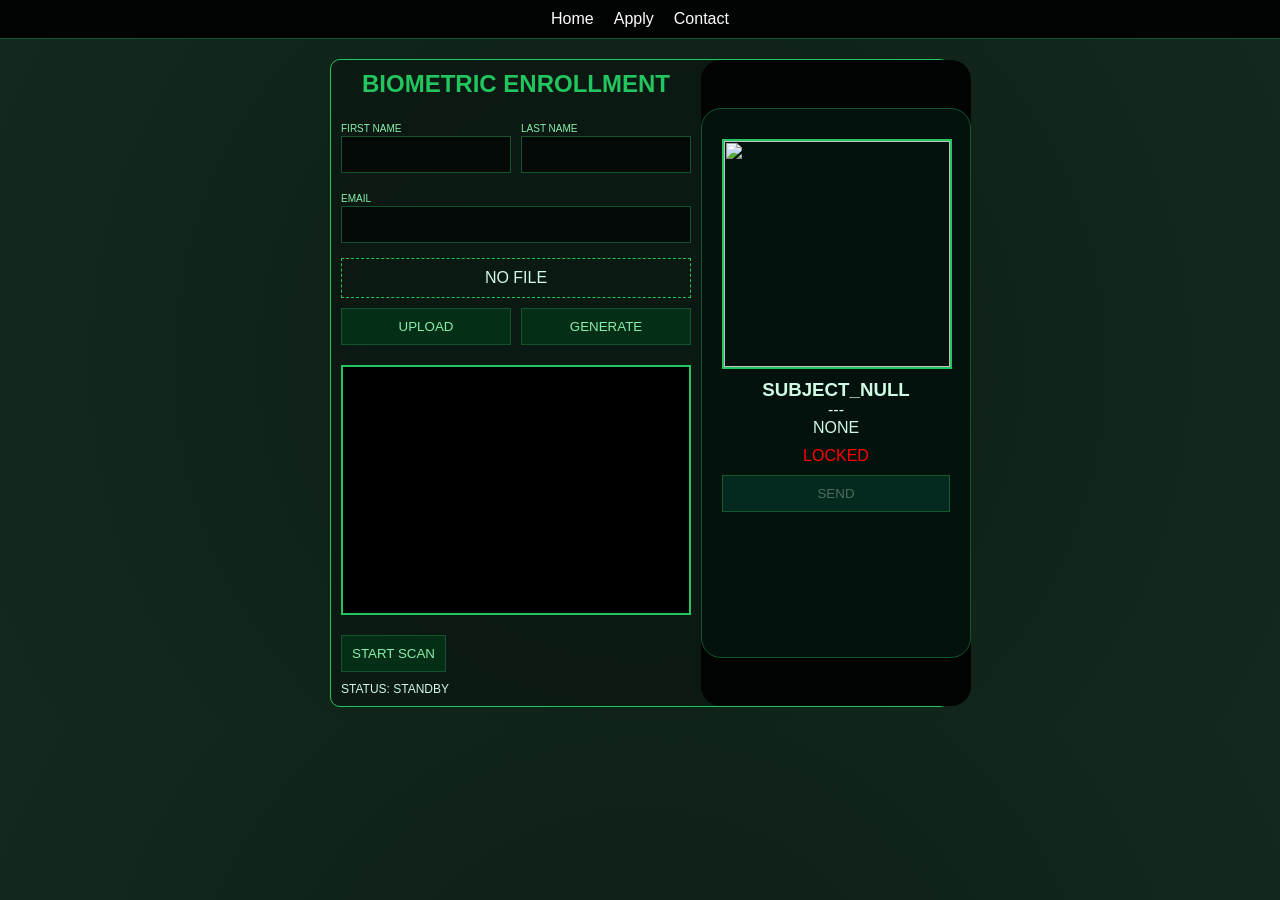
==== commit f44c80d1: "made some changes to font page fonts and some subpages" ====
--- a/apply/apply.html
+++ b/apply/apply.html
@@ -4,7 +4,7 @@
 <head>
   <meta charset="UTF-8">
   <meta name="viewport" content="width=device-width, initial-scale=1.0">
-  <link rel="stylesheet" href="/apply/apply.css">
+  <link rel="stylesheet" href="apply.css">
   <title>Biometric Enrollment</title>
   <link href="https://fonts.googleapis.com/css2?family=Orbitron:wght@400;700&display=swap" rel="stylesheet">
 
@@ -14,7 +14,7 @@
     <nav class="navbar">
       <ul>
         <li><a href="../index.html">Home</a></li>
-        <li><a href="/apply/apply.html">Apply</a></li>
+        <li><a href="apply.html">Apply</a></li>
         <li><a href="/contact/contact.html">Contact</a></li>
       </ul>
     </nav>
@@ -75,7 +75,8 @@
   </main>
 
 
-<script src="/apply/apply.js"></script>
+  
+  <script src="apply.js"></script>
 </body>
 
 </html>
--- a/apply/apply.css
+++ b/apply/apply.css
@@ -1,11 +1,14 @@
 
 
 /* ===== RESET ===== */
-* { margin:0; padding:0; box-sizing:border-box; }
+* { margin:0; 
+    padding:0; 
+    box-sizing:border-box; 
+}
 
 body {
-    font-family: 'Orbitron', sans-serif;
-    background: radial-gradient(circle at center, #0b1a12 0%, #020403 100%);
+    font-family: sans-serif;
+    background: radial-gradient(circle at center, #0d1e15 0%, #14291e 100%);
     color: #d1fae5;
 }
 
@@ -22,7 +25,7 @@
     list-style:none;
 }
 .navbar a {
-    color:#86efac;
+    color:#fefefe;
     text-decoration:none;
 }
 
@@ -34,16 +37,18 @@
 }
 .terminal-window {
     display:flex;
-    width:100%;
-    max-width:1000px;
+    width:50%;
+    max-width:900px;
     border:1px solid #22c55e;
     background:rgba(10,25,18,0.9);
+    border-radius: 10px;
 }
 
 /* LEFT */
 .terminal-left {
     flex:1;
-    padding:20px;
+    padding:10px;
+
 }
 .terminal-title {
     text-align:center;
@@ -128,24 +133,28 @@
 
 /* RIGHT */
 .terminal-right {
-    width:280px;
+    width:290px;
     display:flex;
     align-items:center;
     justify-content:center;
     background:#020403;
+    border-radius: 20px;
 }
 
 /* CARD */
 .id-card-modern {
-    width:240px;
-    padding:15px;
+    width:270px;
+    height: 550px;
+    padding:20px;
     background:rgba(5,20,15,0.95);
     border:1px solid #14532d;
     text-align:center;
+    border-radius: 20px;
+
 }
 .photo-area {
-    width:120px;
-    height:100px;
+    width:230px;
+    height:230px;
     margin:10px auto;
     border:2px solid #22c55e;
 }
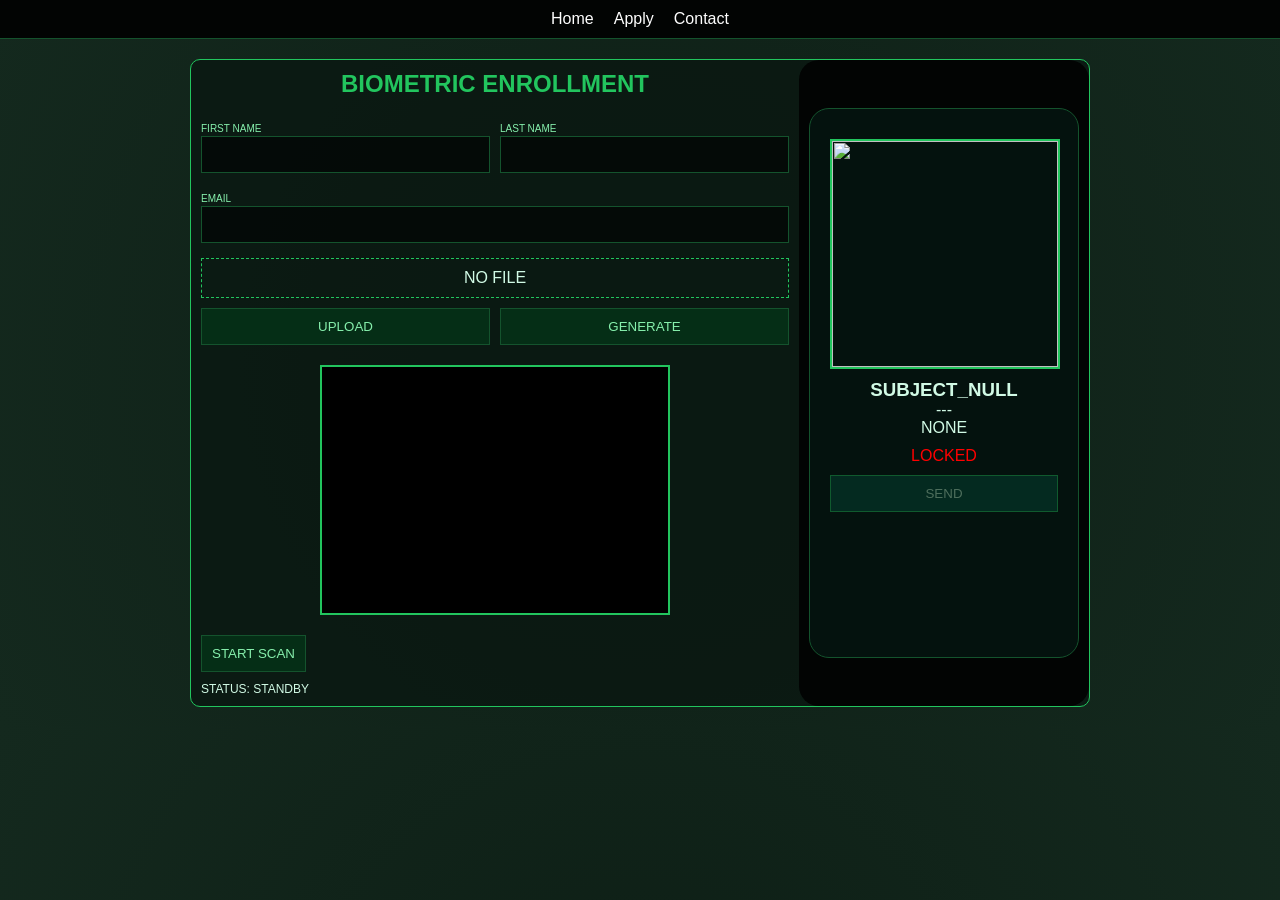
==== commit f11c4030: "made some changes to the apply.js the camera wasn't launching but now is fixed" ====
--- a/apply/apply.html
+++ b/apply/apply.html
@@ -26,7 +26,7 @@
         <!-- LEFT -->
         <div class="terminal-left">
           <h2 class="terminal-title">BIOMETRIC ENROLLMENT</h2>
-          <form id="form">
+          <form id="form" onsubmit="event.preventDefault();">
             <div class="input-row">
               <div class="input-group">
                 <label>FIRST NAME</label>
@@ -68,9 +68,7 @@
             <button id="submit" class="neon-glass-btn" disabled>SEND</button>
           </div>
         </div>
-
       </div>
-
     </section>
   </main>
 
--- a/apply/apply.css
+++ b/apply/apply.css
@@ -37,11 +37,12 @@
 }
 .terminal-window {
     display:flex;
-    width:50%;
+    width:95%;
     max-width:900px;
     border:1px solid #22c55e;
     background:rgba(10,25,18,0.9);
     border-radius: 10px;
+    margin: 0 auto;
 }
 
 /* LEFT */
